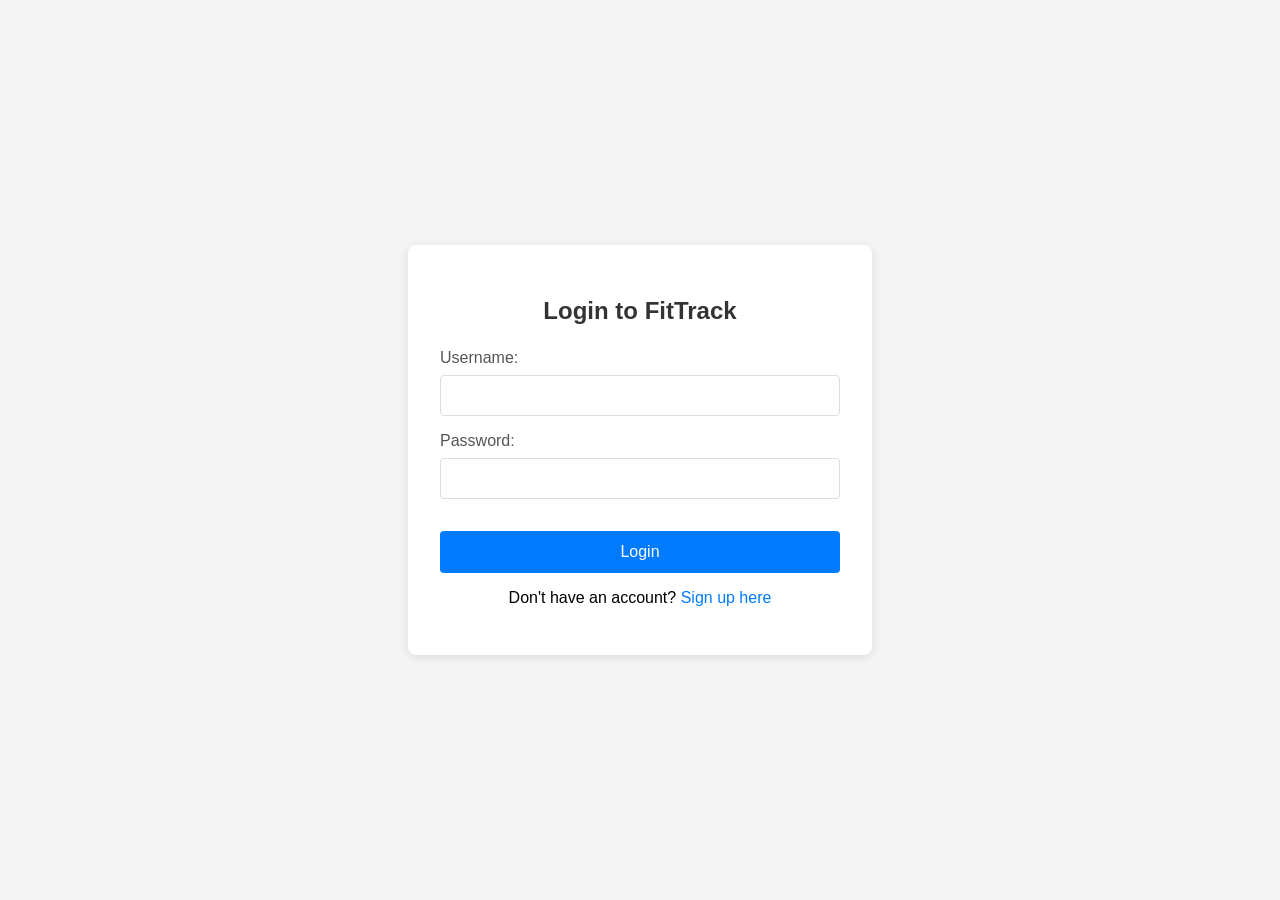
==== fittrack/src/main/resources/templates/login.html @ 589ca1a2 "login page and logout page add" ====
<!DOCTYPE html>
<html xmlns:th="http://www.thymeleaf.org">
<head>
    <meta charset="UTF-8">
    <meta name="viewport" content="width=device-width, initial-scale=1.0">
    <title>Login - FitTrack</title>
    <style>
        body {
            font-family: Arial, sans-serif;
            background-color: #f4f4f4;
            margin: 0;
            padding: 0;
            display: flex;
            justify-content: center;
            align-items: center;
            height: 100vh;
        }
        .login-container {
            background-color: white;
            padding: 2rem;
            border-radius: 8px;
            box-shadow: 0 2px 10px rgba(0, 0, 0, 0.1);
            width: 100%;
            max-width: 400px;
        }
        h2 {
            text-align: center;
            color: #333;
            margin-bottom: 1.5rem;
        }
        .form-group {
            margin-bottom: 1rem;
        }
        label {
            display: block;
            margin-bottom: 0.5rem;
            color: #555;
        }
        input[type="text"], input[type="password"] {
            width: 100%;
            padding: 0.75rem;
            border: 1px solid #ddd;
            border-radius: 4px;
            box-sizing: border-box;
        }
        .btn {
            width: 100%;
            padding: 0.75rem;
            background-color: #007bff;
            color: white;
            border: none;
            border-radius: 4px;
            cursor: pointer;
            font-size: 1rem;
            margin-top: 1rem;
        }
        .btn:hover {
            background-color: #0056b3;
        }
        .error {
            color: #dc3545;
            margin-bottom: 1rem;
            text-align: center;
        }
        .signup-link {
            text-align: center;
            margin-top: 1rem;
        }
        .signup-link a {
            color: #007bff;
            text-decoration: none;
        }
        .signup-link a:hover {
            text-decoration: underline;
        }
    </style>
</head>
<body>
    <div class="login-container">
        <h2>Login to FitTrack</h2>
        
        <div th:if="${error}" class="error" th:text="${error}"></div>
        
        <form action="/login" method="post">
            <div class="form-group">
                <label for="username">Username:</label>
                <input type="text" id="username" name="username" required>
            </div>
            
            <div class="form-group">
                <label for="password">Password:</label>
                <input type="password" id="password" name="password" required>
            </div>
            
            <button type="submit" class="btn">Login</button>
        </form>
        
        <div class="signup-link">
            <p>Don't have an account? <a href="/signup">Sign up here</a></p>
        </div>
    </div>
</body>
</html>
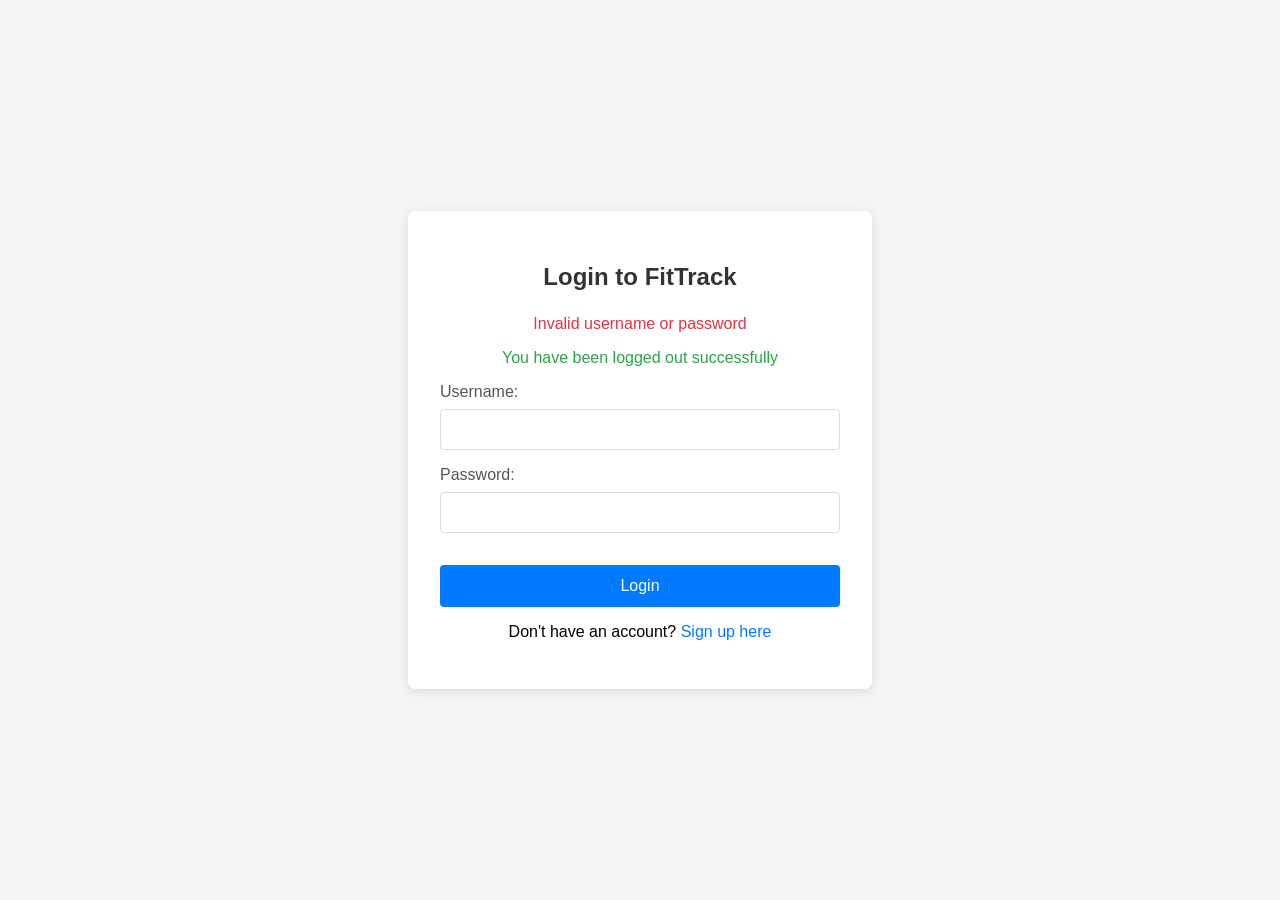
==== commit 6a41432f: "Login page add" ====
--- a/fittrack/src/main/resources/templates/login.html
+++ b/fittrack/src/main/resources/templates/login.html
@@ -62,6 +62,11 @@
             margin-bottom: 1rem;
             text-align: center;
         }
+        .success {
+            color: #28a745;
+            margin-bottom: 1rem;
+            text-align: center;
+        }
         .signup-link {
             text-align: center;
             margin-top: 1rem;
@@ -80,6 +85,8 @@
         <h2>Login to FitTrack</h2>
         
         <div th:if="${error}" class="error" th:text="${error}"></div>
+        <div th:if="${param.error}" class="error">Invalid username or password</div>
+        <div th:if="${param.logout}" class="success">You have been logged out successfully</div>
         
         <form action="/login" method="post">
             <div class="form-group">
